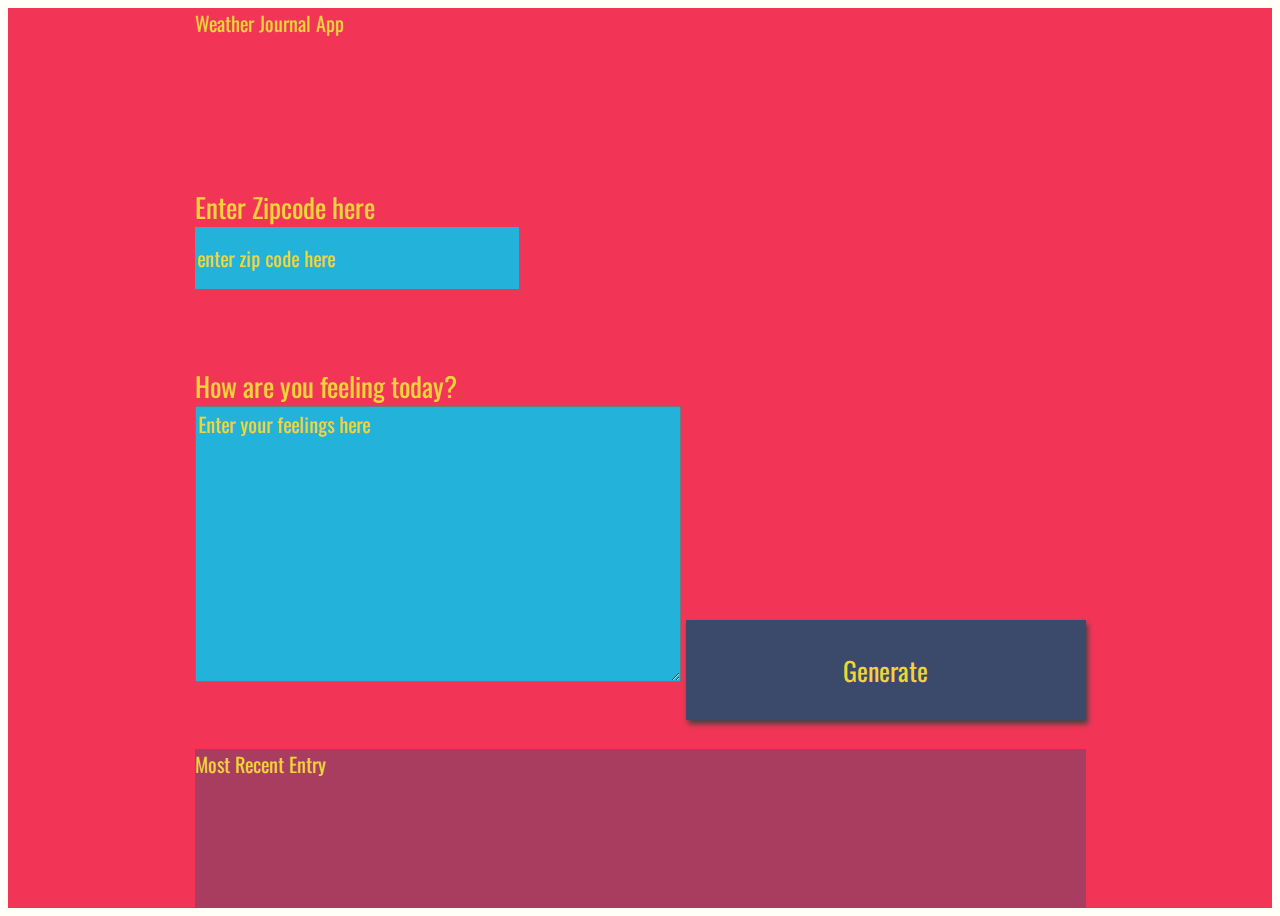
==== website/index.html @ c2cef9c5 "inital commit" ====
<!DOCTYPE html>
<html lang="en">

<head>
<meta charset="UTF-8">
<title>Weather Journal</title>
<link href="https://fonts.googleapis.com/css?family=Oswald:400,600,700|Ranga:400,700&display=swap" rel="stylesheet">
<link rel="stylesheet" href="style.css">
</head>
 <body>
<div id = "app">
  <div class ="holder headline">
    Weather Journal App
  </div>
  <div class ="holder zip">
    <label for="zip">Enter Zipcode here</label>
    <input type="text" id="zip" placeholder="enter zip code here">
  </div>
  <div class ="holder feel">
    <label for="feelings">How are you feeling today?</label>
    <textarea class= "myInput" id="feelings" placeholder="Enter your feelings here" rows="9" cols="50"></textarea>
    <button id="generate" type = "submit"> Generate </button>
  </div>
  <div class ="holder entry">
    <div class = "title">Most Recent Entry</div>
   <div id = "entryHolder">
    <div id = "date"></div>
   <div id = "temp"></div>
   <div id = "content"></div>
  </div>
  </div>
  </div>
<script src="app.js" type="text/javascript"></script>

</body>

</html>
---- website/style.css ----
body{
    background: #fffff8;
    font-family: -apple-system, BlinkMacSystemFont, sans-serif;
}

#app{
    display: grid;
    grid-auto-rows: minmax(150px, auto);
    /* grid-template-columns:  */
    height:100vh;
    background: #f23557;
    color: #f0d43a;
    justify-content: center;
    grid-gap: 1em;
    font-size: 20px;
    font-family: 'Oswald', sans-serif;
}

.holder{

}

.entry{
    background: rgba(59, 74, 107, .4);
}

#entryHolder{

}

#date{

}

#temp{

}

#content{

}

.headline {

}
.title{

}

/*  Basic Styling To Override Default For Basic HTML Elements */
label{
    display:block;
    font-size: 27px;
}

input{
    display:block;
    height: 60px;
    width: 320px;
    background:#22b2da;
    color: #f0d43a;
    font-size: 20px;
    font-family: 'Oswald', sans-serif;
    border: none;
}

button{
    width: 400px;
    height: 100px;
    background: #3b4a6b;
    color: #f0d43a;
    font-size: 26px;
    font-family: 'Oswald', sans-serif;
    border: none;
    box-shadow: 2px 4px 5px #444;
}
h1{
    font-size: 36px;
}

textarea{
    background:#22b2da;
    color: #f0d43a;
    font-size: 20px;
    font-family: 'Oswald', sans-serif;
}
/* Reset style for HTML element on active to have no border*/
input:focus,
select:focus,
textarea:focus,
button:focus {
    outline: none;
}
/* Style for Placeholder Text*/
::placeholder { /* Firefox, Chrome, Opera */
    color: #f0d43a;
    font-family: 'Oswald', sans-serif;

}

:-ms-input-placeholder { /* Internet Explorer 10-11 */
    color: #f0d43a;
    font-family: 'Oswald', sans-serif;

}

::-ms-input-placeholder { /* Microsoft Edge */
    color: #f0d43a;
    font-family: 'Oswald', sans-serif;

}
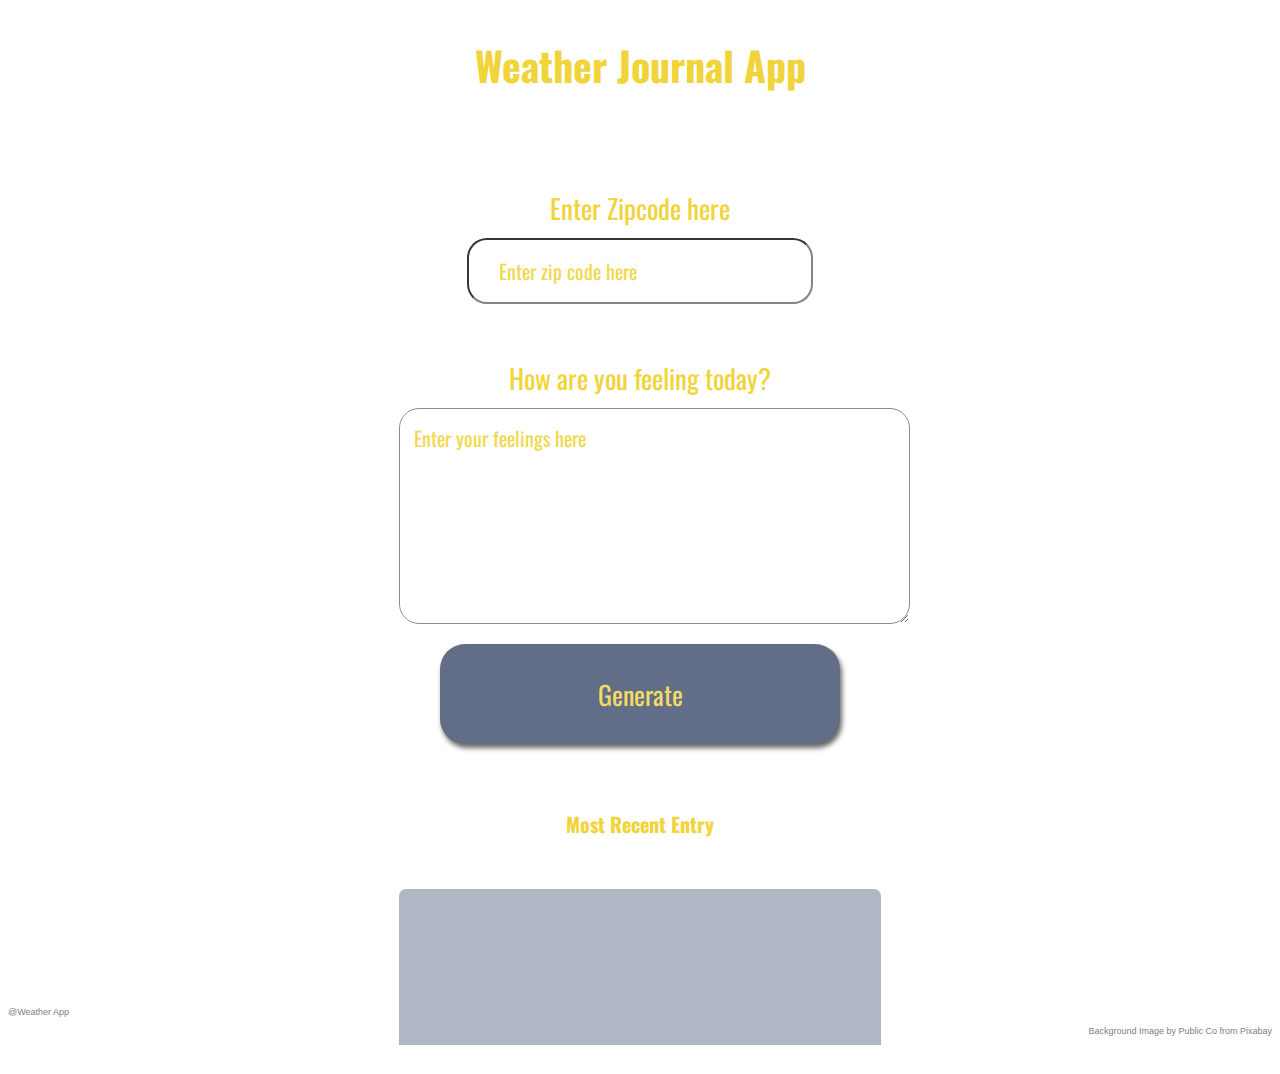
==== commit 3a5bdfe0: "add web api function'" ====
--- a/website/index.html
+++ b/website/index.html
@@ -7,29 +7,52 @@
 <link href="https://fonts.googleapis.com/css?family=Oswald:400,600,700|Ranga:400,700&display=swap" rel="stylesheet">
 <link rel="stylesheet" href="style.css">
 </head>
+
  <body>
-<div id = "app">
-  <div class ="holder headline">
-    Weather Journal App
-  </div>
-  <div class ="holder zip">
-    <label for="zip">Enter Zipcode here</label>
-    <input type="text" id="zip" placeholder="enter zip code here">
-  </div>
-  <div class ="holder feel">
-    <label for="feelings">How are you feeling today?</label>
-    <textarea class= "myInput" id="feelings" placeholder="Enter your feelings here" rows="9" cols="50"></textarea>
-    <button id="generate" type = "submit"> Generate </button>
-  </div>
-  <div class ="holder entry">
-    <div class = "title">Most Recent Entry</div>
-   <div id = "entryHolder">
-    <div id = "date"></div>
-   <div id = "temp"></div>
-   <div id = "content"></div>
+
+  <div id = "app">
+
+    <div class ="holder headline">
+      <h1>Weather Journal App</h1>
+    </div>
+
+    <div class ="holder zip">
+      <label for="zip" >Enter Zipcode here</label>
+      <input class="space" type="text" id="zip" placeholder="  Enter zip code here">
+    </div>
+
+    <div class ="holder feel">
+
+      <label for="feelings">How are you feeling today?</label>
+      <textarea class= "myInput" id="feelings" placeholder="Enter your feelings here" rows="6" cols="50"></textarea>
+      <button class="btn contain-btn" id="generate" type="submit"> <span>Generate</span></button>
+
+
+    </div>
+
+    <div class = "title">
+      <h4 class="left">Most Recent Entry</h4>
+    </div>
+    <div class ="entry">
+     <div id = "entryHolder">
+      <div id = "date">
+      </div>
+     <div id = "temp">
+     </div>
+     <div id = "content">
+     </div>
+    </div>
   </div>
   </div>
-  </div>
+
+
+  <footer>
+    <p>@Weather App</p>
+    <p id="footer2" class="ml-0">Background Image by Public Co from Pixabay</p>
+  </footer>
+
+
+
 <script src="app.js" type="text/javascript"></script>
 
 </body>
--- a/website/style.css
+++ b/website/style.css
@@ -1,6 +1,25 @@
+html {
+  -webkit-font-smoothing: antialiased;
+  scroll-behavior: smooth;
+  width: 100%;
+  height: 100%;
+  margin: 0px;
+  padding: 0px;
+  overflow-x: hidden;
+  background: url(img/cloud.jpg) no-repeat center center fixed;
+  -webkit-background-size: cover;
+  -moz-background-size: cover;
+  -o-background-size: cover;
+  background-size: cover;
+}
+
 body{
-    background: #fffff8;
-    font-family: -apple-system, BlinkMacSystemFont, sans-serif;
+  font-family: "Karla", 'Cairo',"Open Sans", Arial, Helvetica, sans-serif;
+  font-size: 18px;
+  font-weight: 400;
+  color: #676767;
+  overflow-x: hidden;
+  position: relative;
 }
 
 #app{
@@ -8,7 +27,7 @@
     grid-auto-rows: minmax(150px, auto);
     /* grid-template-columns:  */
     height:100vh;
-    background: #f23557;
+    /* background: #f23557; */
     color: #f0d43a;
     justify-content: center;
     grid-gap: 1em;
@@ -17,11 +36,83 @@
 }
 
 .holder{
-
-}
-
+  padding-bottom: 20px;
+  text-align: center;
+
+}
+
+input{
+    color: #f0d43a;
+    height: 60px;
+    width: 320px;
+    font-size: 20px;
+    font-family: 'Oswald', sans-serif;
+    opacity: 0.9;
+    border-radius: 20px;
+    background-color: transparent;
+    outline: none;
+    transition:height 1s;
+    -webkit-transition:height 1s;
+}
+
+/* textarea */
+
+.space{
+  padding-left: 20px;
+}
+
+textarea{
+    background-color: transparent;
+    font-size: 20px;
+    display: block;
+    border-radius: 20px;
+    font-family: 'Oswald', sans-serif;
+    opacity: 0.9;
+    border-radius: 20px;
+    color: #f0d43a;
+    outline: none;
+    transition:height 1s;
+    -webkit-transition:height 1s;
+    padding: 3%;
+    padding-bottom: 20px;
+    border-color: grey;
+}
+
+
+#zip:focus {
+    height:50px;
+    font-size:20px;
+}
+
+
+.zip{
+  text-align: center;
+}
+
+/* entry  */
 .entry{
+    text-align: left;
+    display: block;
+    padding: 20%;
+    margin-top: 32%;
+    margin-bottom: 20%;
     background: rgba(59, 74, 107, .4);
+    position: relative;
+    border-radius: 7px;
+}
+
+.title{
+  text-align: center;
+  display: block;
+  margin-top: 50%;
+}
+
+@media only screen and (max-width:749px) {
+  .entry{
+    padding: 40px;
+    position: sticky;
+  }
+
 }
 
 #entryHolder{
@@ -40,50 +131,63 @@
 
 }
 
-.headline {
-
-}
-.title{
-
-}
+
+/* button custom */
+
+#genereate{
+  display: block;
+}
+
+.contain-btn{
+  border-radius: 25px;
+  margin: 20px;
+  padding: 20px;
+  opacity: 0.8;
+}
+
+
+button{
+    width: 400px;
+    height: 100px;
+    background: #3b4a6b;
+    cursor: pointer;
+    color: #f0d43a;
+    font-size: 26px;
+    font-family: 'Oswald', sans-serif;
+    border: none;
+    box-shadow: 2px 4px 5px #444;
+}
+
+button:hover{
+  background-color: white;
+}
+
+.button:active{
+  background-color: #3e8e41;
+  box-shadow: 0 5px #666;
+  transform: translateY(4px);
+}
+
+
 
 /*  Basic Styling To Override Default For Basic HTML Elements */
 label{
     display:block;
     font-size: 27px;
-}
-
-input{
-    display:block;
-    height: 60px;
-    width: 320px;
-    background:#22b2da;
-    color: #f0d43a;
-    font-size: 20px;
-    font-family: 'Oswald', sans-serif;
-    border: none;
-}
-
-button{
-    width: 400px;
-    height: 100px;
-    background: #3b4a6b;
-    color: #f0d43a;
-    font-size: 26px;
-    font-family: 'Oswald', sans-serif;
-    border: none;
-    box-shadow: 2px 4px 5px #444;
-}
-h1{
-    font-size: 36px;
-}
-
-textarea{
-    background:#22b2da;
-    color: #f0d43a;
-    font-size: 20px;
-    font-family: 'Oswald', sans-serif;
-}
+    margin: 10px;
+}
+
+footer{
+  color: grey;
+  font-size: 9px;
+  padding-top: 90px;
+  text-align: left;
+}
+#footer2{
+  text-align: right;
+}
+
+
 /* Reset style for HTML element on active to have no border*/
 input:focus,
 select:focus,
@@ -108,4 +212,4 @@
     color: #f0d43a;
     font-family: 'Oswald', sans-serif;
 
-} 
+}
